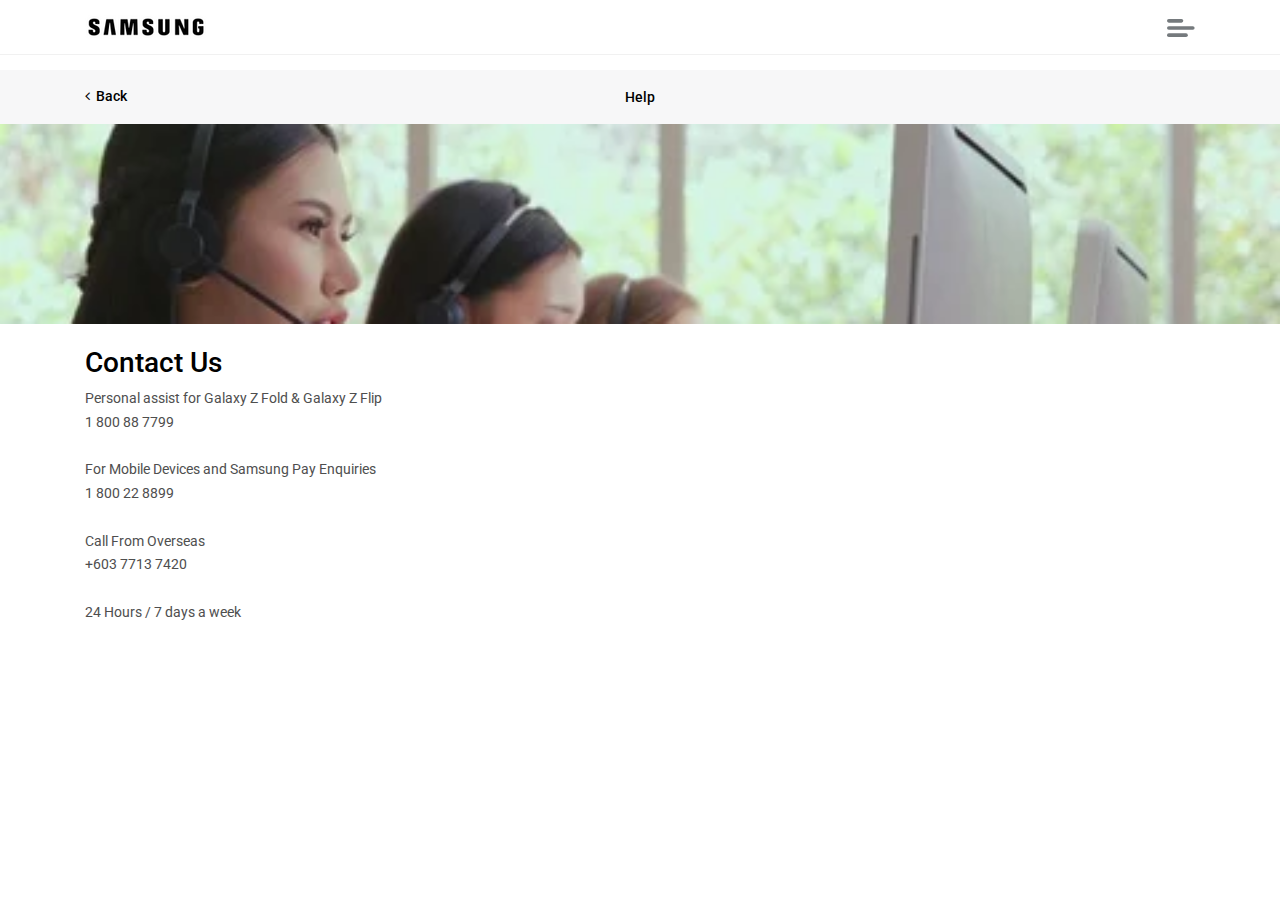
==== contact.html @ 37593472 "ict602" ====
<!DOCTYPE html>
<html class="no-js" lang="zxx">

<!-- Mirrored from demo.hasthemes.com/rick-preview/rick/contact.html by HTTrack Website Copier/3.x [XR&CO'2014], Mon, 18 May 2020 11:15:32 GMT -->
<head>
    <meta charset="utf-8">
    <meta http-equiv="X-UA-Compatible" content="IE=edge">
    <title>Samsung Store</title>
    <meta name="description" content="">
    <meta name="viewport" content="width=device-width, initial-scale=1">
    <!-- Favicon -->
    <link href="https://www.samsung.com/etc.clientlibs/samsung/clientlibs/consumer/global/clientlib-common/resources/images/Favicon.png" rel="icon" >
    <!-- CSS
    ============================================ -->
    <!-- Bootstrap CSS -->
    <link href="assets/css/bootstrap.min.css" rel="stylesheet">
    <!-- FontAwesome CSS -->
    <link href="assets/css/font-awesome.min.css" rel="stylesheet">
    <!-- Slick CSS -->
    <link href="assets/css/plugins/slick.min.css" rel="stylesheet">
    <!-- Animate CSS -->
    <link href="assets/css/plugins/cssanimation.min.css"  rel="stylesheet">
    <!-- IonRange slider CSS -->
    <link href="assets/css/plugins/ion.rangeSlider.min.css" rel="stylesheet">
    <!-- Vendor & Plugins CSS (Please remove the comment from below vendor.min.css & plugins.min.css for better website load performance and remove css files from avobe) -->
    <!--
        <link rel="stylesheet" href="assets/css/vendor.min.css">
        <link rel="stylesheet" href="assets/css/plugins/plugins.min.css">
        -->
    <!-- Main Style CSS -->
    <link href="assets/css/style.css" rel="stylesheet" >
</head>
<body>
    <!--====================  preloader area ====================-->
    <div class="preloader-activate preloader-active">
        <div class="preloader-area-wrap">
            <div class="spinner d-flex justify-content-center align-items-center h-100">
                <div class="img-loader"></div>
            </div>
        </div>
    </div>
    <!--====================  End of preloader area  ====================-->
    <div class="body-wrapper space-pt--70 space-pb--120">
        <!--====================  header area ====================-->
        <header>
            <div class="header-wrapper border-bottom">
                <div class="container space-y--15">
                    <div class="row align-items-center">
                        <div class="col-auto">
                            <!-- header logo -->
                            <div class="header-logo">
                                <a href="index.html">
                                    <img src="assets/img/logo.png" class="img-fluid" alt="">
                                </a>
                            </div>
                        </div>
                        <div class="col d-flex justify-content-center">
                        </div>
                        <div class="col-auto">
                            <!-- header menu trigger -->
                            <button class="header-menu-trigger" id="header-menu-trigger">
                                <img src="assets/img/icons/menu.svg" class="injectable" alt="">
                            </button>
                        </div>
                    </div>
                </div>
            </div>
        </header>
        <!--====================  End of header area  ====================-->
        <!--====================  mobile menu overlay ====================-->
        <div class="offcanvas-menu" id="offcanvas-menu">
            <div class="offcanvas-navigation-wrapper space-mt--40">
                <ul class="offcanvas-navigation ">
                    <li><span class="icon"><img src="assets/img/icons/product.svg" class="injectable" alt=""></span><a href="shop.html">All products</a></li>
                    <li><span class="icon"><img src="assets/img/icons/gear-two.svg" class="injectable" alt=""></span><a href="contact.html">Help</a></li>
                    <li><span class="icon"><img src="assets/img/icons/profile.svg" class="injectable" alt=""></span><a href="aboutus.html">About Us</a></li>
                </ul>
            </div>
        </div>
        <!--====================  End of mobile menu overlay  ====================-->
        <!--====================  contact header ====================-->
        <div class="shop-header bg-color--grey">
            <div class="container space-y--15">
                <div class="row align-items-center">
                    <div class="col-3">
                        <a href="index.html" class="back-link"> <i class="fa fa-angle-left"></i> Back</a>
                    </div>
                    <div class="col-6">
                        <h4 class="category-title text-center">Help</h4>
                    </div>
                </div>
            </div>
        </div>
        <!--====================  End of contact header  ====================-->
        <!--====================  contact page content ====================-->
        <div class="contact-page-content">
            <div class="contact-page-content__image space-mb--25 bg-img" data-bg="assets/img/contact.jpg"></div>
            <div class="container">
                <div class="row">
                    <div class="col-12">
                        <div class="contact-page-content__text space-mb--25">
                            <h3>Contact Us</h3>
                        </div>
                        <div class="contact-page-content__text-block space-mb--30">
                            <p>Personal assist for Galaxy Z Fold & Galaxy Z Flip<br>
                                1 800 88 7799
                                <br>
                                <br>
                                For Mobile Devices and Samsung Pay Enquiries<br>
                                1 800 22 8899
                                <br>
                                <br>
                                Call From Overseas<br>
                                +603 7713 7420
                                <br>
                                <br>
                                24 Hours / 7 days a week
                            </p>
                        </div>
                    </div>
                </div>
            </div>
        </div>
        <!--====================  End of contact page content  ====================-->
    </div>
    <!-- JS
    ============================================ -->
    <!-- Modernizer JS -->
    <script src="assets/js/modernizr-2.8.3.min.js"></script>
    <!-- jQuery JS -->
    <script src="assets/js/jquery-3.4.1.min.js"></script>
    <!-- Bootstrap JS -->
    <script src="assets/js/bootstrap.min.js"></script>
    <!-- IonRanger JS -->
    <script src="assets/js/plugins/ion.rangeSlider.min.js"></script>
    <!-- SVG inject JS -->
    <script src="assets/js/plugins/svg-inject.min.js"></script>
    <!-- Slick slider JS -->
    <script src="assets/js/plugins/slick.min.js"></script>
    <!-- Plugins JS (Please remove the comment from below plugins.min.js for better website load performance and remove plugin js files from avobe) -->
    <!--
  <script src="assets/js/plugins/plugins.min.js"></script>
-->
    <!-- Main JS -->
    <script src="assets/js/main.js"></script>
</body>

<!-- Mirrored from demo.hasthemes.com/rick-preview/rick/contact.html by HTTrack Website Copier/3.x [XR&CO'2014], Mon, 18 May 2020 11:15:33 GMT -->
</html>
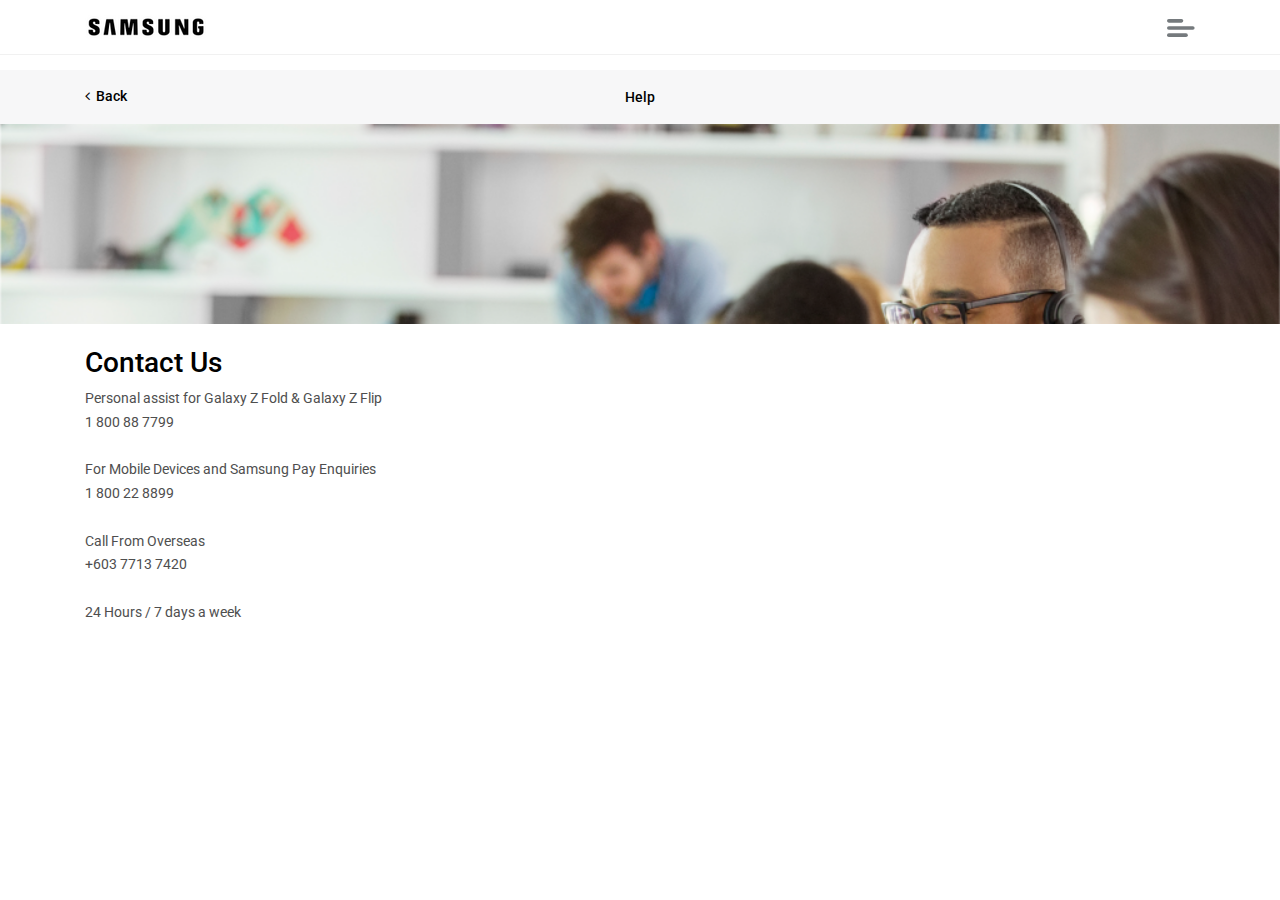
==== commit 8392d71c: "Update contact.html" ====
--- a/contact.html
+++ b/contact.html
@@ -94,7 +94,7 @@
         <!--====================  End of contact header  ====================-->
         <!--====================  contact page content ====================-->
         <div class="contact-page-content">
-            <div class="contact-page-content__image space-mb--25 bg-img" data-bg="assets/img/contact.jpg"></div>
+            <div class="contact-page-content__image space-mb--25 bg-img" data-bg="assets/img/contact.png"></div>
             <div class="container">
                 <div class="row">
                     <div class="col-12">
@@ -146,4 +146,4 @@
 </body>
 
 <!-- Mirrored from demo.hasthemes.com/rick-preview/rick/contact.html by HTTrack Website Copier/3.x [XR&CO'2014], Mon, 18 May 2020 11:15:33 GMT -->
-</html>+</html>
